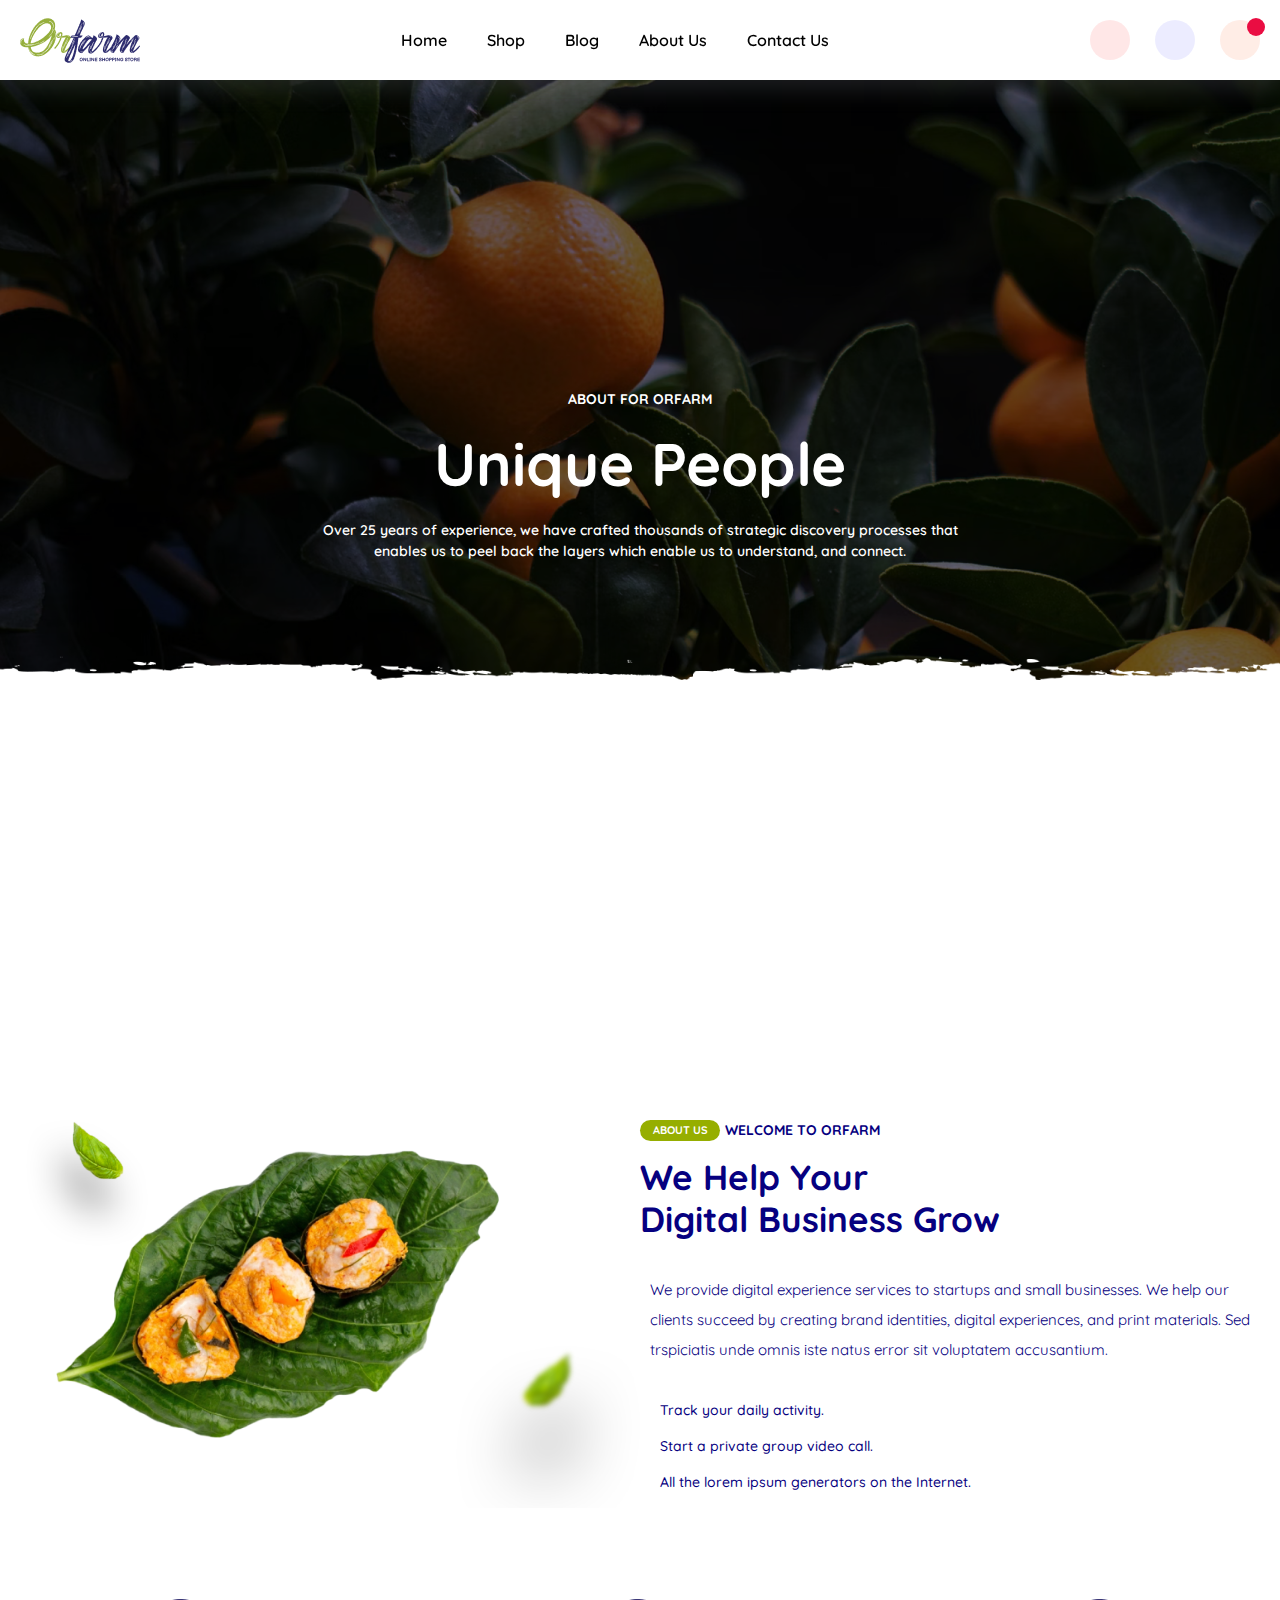
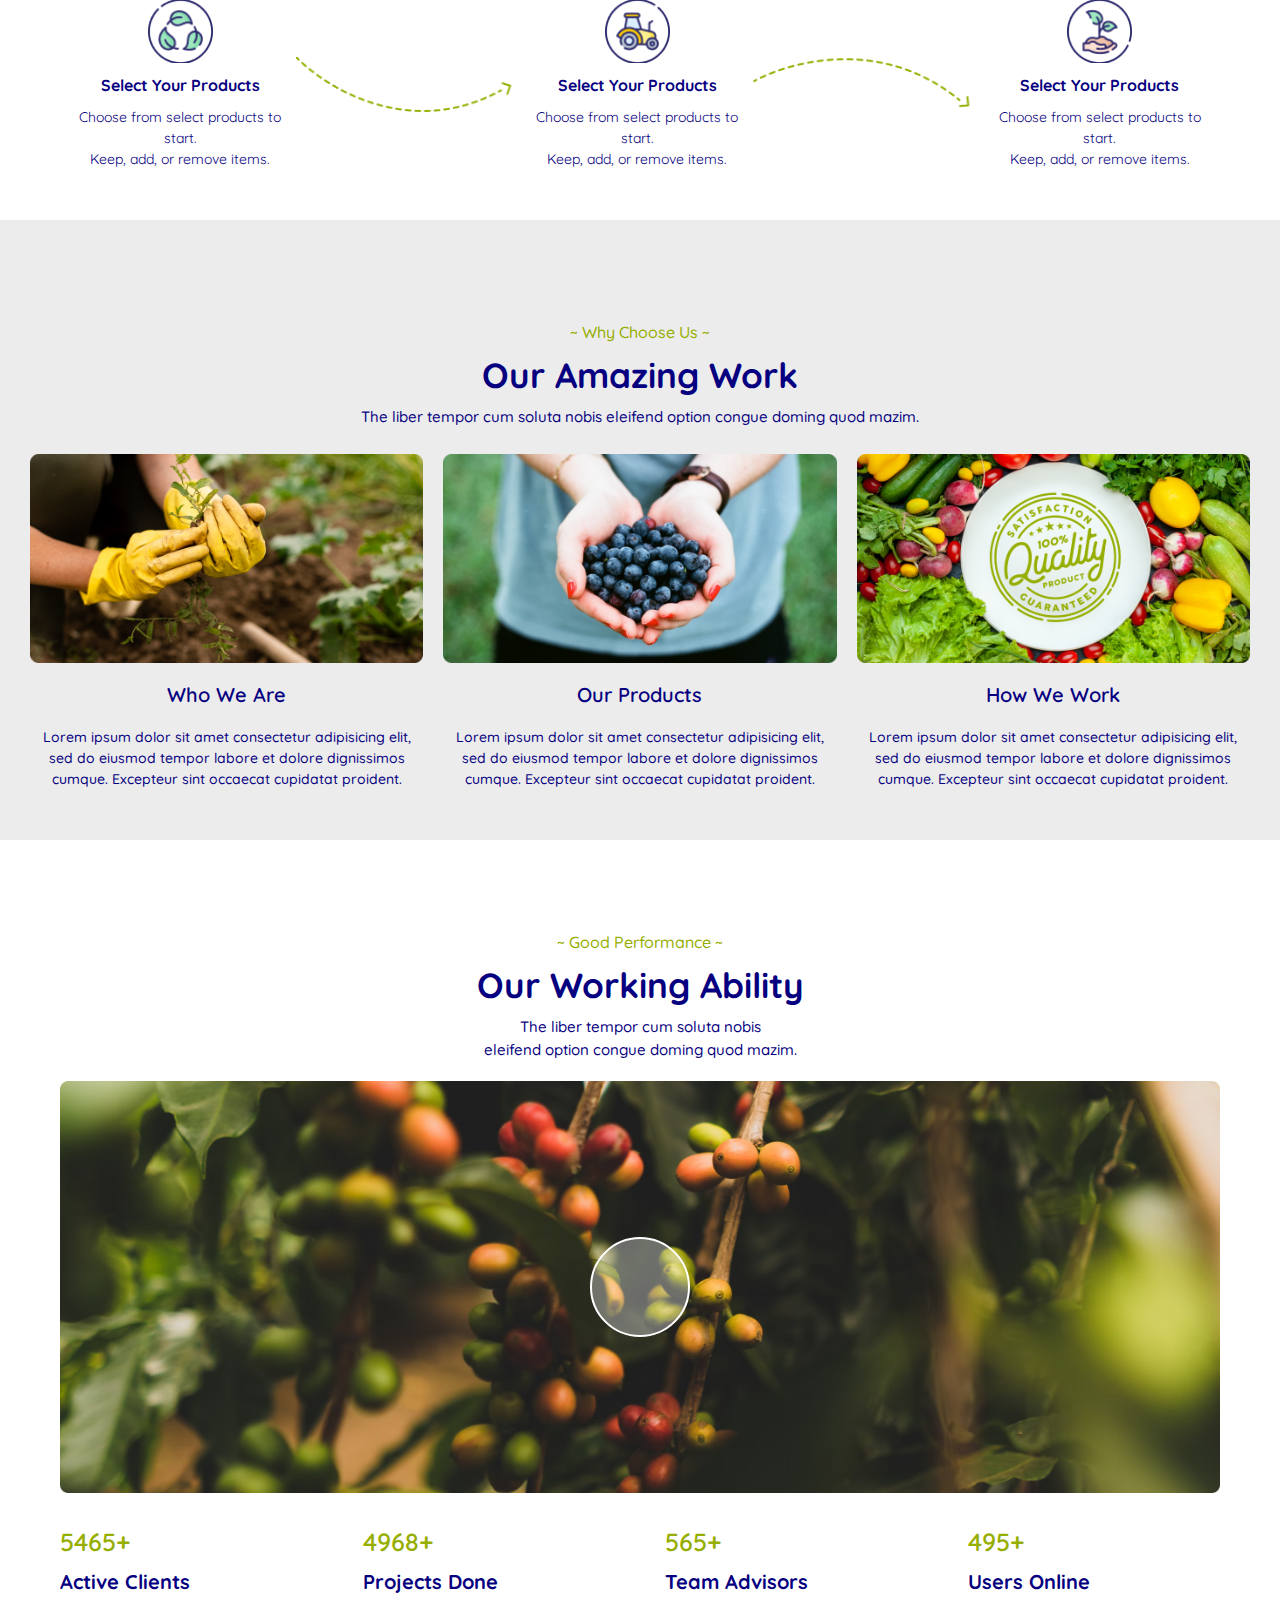
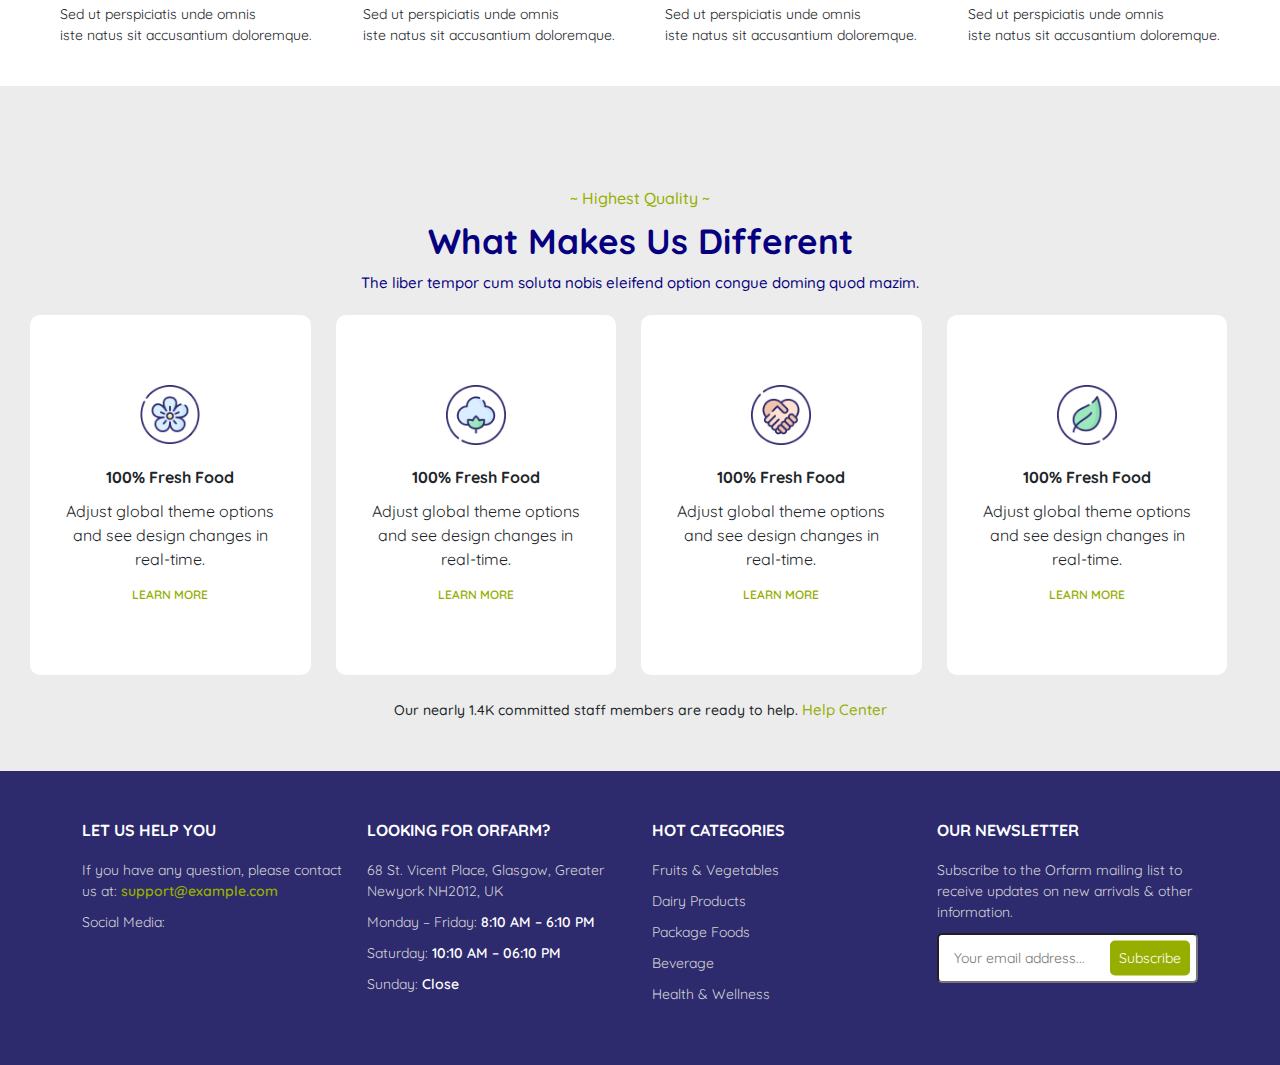
==== about.html @ e12b1a00 "push code" ====
<!DOCTYPE html>
<html lang="en">
    <head>
        <meta charset="UTF-8" />
        <meta name="viewport" content="width=device-width, initial-scale=1.0" />
        <title>ORFARM</title>
        <link rel="icon" href="./img/icon/favico.png" type="image/png">
        <link
            rel="stylesheet"
            href="https://cdnjs.cloudflare.com/ajax/libs/font-awesome/6.4.2/css/all.min.css"
            integrity="sha512-z3gLpd7yknf1YoNbCzqRKc4qyor8gaKU1qmn+CShxbuBusANI9QpRohGBreCFkKxLhei6S9CQXFEbbKuqLg0DA=="
            crossorigin="anonymous"
            referrerpolicy="no-referrer"
        />
        <link href="https://cdn.jsdelivr.net/npm/bootstrap@5.3.1/dist/css/bootstrap.min.css" rel="stylesheet" />
        <link rel="stylesheet" href="./css/main.css" />
        <link rel="stylesheet" href="./css/about.css" />
    </head>
    <body>
        <header>
            <div class="tab-menu position-fixed">
                <ul class="d-flex">
                    <li><i class="fa-solid fa-house"></i></li>
                    <li class="bars"><i class="fa-solid fa-bars"></i></li>
                    <li class="shopping-icon"><i class="fa-solid fa-basket-shopping"></i> <span>0</span></li>
                    <li><i class="fa-solid fa-user"></i></li>
                </ul>
            </div>
            <div class="menu-res position-fixed">
                <div class="close">Close</div>
                <ul>
                    <li><a href="index.html">Home</a></li>
                    <li class="shop">
                        <p class="d-flex align-items-center justify-content-between"><span>Shop</span> <i class="fa-solid fa-caret-down"></i></p>
                    </li>
                    <ul class="menu-tab">
                        <li><a href="shop.html"> Fresh Meat </a></li>
                        <li><a href="shop.html">Fresh Fish</a></li>
                        <li><a href="shop.html">Fresh Vegetables</a></li>
                        <li><a href="shop.html">Fruit</a></li>
                        <li><a href="shop.html">Beverage</a></li>
                    </ul>
                    <li><a href="blog.html">Blog</a></li>
                    <li><a href="about.html">About Us</a></li>
                    <li><a href="contact.html">Contact Us</a></li>
                </ul>
            </div>
            <div class="bg"></div>
            <div class="log-in">
                <p class="close"><i class="fa-solid fa-xmark"></i></p>
                <div class="login">
                    <h4>SIGN IN</h4>
                    <form>
                        <div class="email">
                            <i class="fa-regular fa-envelope"></i>
                            <input type="text" placeholder="Email" />
                            <span></span>
                        </div>
                        <div class="pass">
                            <i class="fa-solid fa-lock"></i>
                            <input type="password" placeholder="Password" />
                            <span></span>
                        </div>
                        <p>Forgot Your Password?</p>
                        <div class="sign" onclick="sign()">SIGN IN</div>
                        <a class="checkout" href="register.html">CREATE AN ACCOUNT</a>
                    </form>
                </div>
            </div>
            <div class="nabar">
                <div class="nabar-items">
                    <h4>YOUR CART</h4>
                    <i class="fa-solid fa-xmark"></i>
                </div>
                <div class="nabar-list"></div>
                <div class="pay-price">
                    <div class="price-content d-flex justify-content-between">
                        <h5>SUBTOTAL:</h5>
                        <h5><span>$</span><span class="price-product">1,100.00</span></h5>
                    </div>
                    <div class="btn-button">
                        <button onclick="checkout()">CHECK OUT</button>
                    </div>
                </div>
            </div>
            <div class="header">
                <div class="head">
                    <div class="bars">
                        <i class="fa-solid fa-bars"></i>
                    </div>
                    <div class="logo">
                        <img src="./img/logo/Logo.png" alt="" />
                    </div>
                    <ul class="menu">
                        <li><a href="index.html">Home</a></li>
                        <li class="shop">
                            <a href="shop.html">Shop</a>
                            <ul class="menu-tab">
                                <li><a href="shop.html"> Fresh Meat </a></li>
                                <li><a href="shop.html">Fresh Fish</a></li>
                                <li><a href="shop.html">Fresh Vegetables</a></li>
                                <li><a href="shop.html">Fruit</a></li>
                                <li><a href="shop.html">Beverage</a></li>
                            </ul>
                        </li>
                        <li><a href="blog.html">Blog</a></li>
                        <li><a href="about.html">About Us</a></li>
                        <li><a href="contact.html">Contact Us</a></li>
                    </ul>

                    <ul class="icon">
                        <li><i class="fa-solid fa-magnifying-glass"></i></li>
                        <li onclick="user()" class="user">
                            <p class="avatar"><i class="fa-regular fa-user"></i></p>

                            <div class="log-out">
                                <p>MY ACCOUNT</p>
                                <p>ORDER INFORMATION</p>
                                <p onclick="out()">LOG OUT</p>
                            </div>
                        </li>
                        <li class="shopping-icon"><i class="fa-solid fa-basket-shopping"></i> <span>0</span></li>
                    </ul>
                </div>
            </div>
        </header>
        <main>
            <div class="main-about">
                <div class="header-about">
                    <div class="about-banner">
                        <h6>ABOUT FOR ORFARM</h6>
                        <h2>Unique People</h2>
                        <p>
                            Over 25 years of experience, we have crafted thousands of strategic discovery processes that <br />
                            enables us to peel back the layers which enable us to understand, and connect.
                        </p>
                    </div>
                </div>
                <div class="content-left-right d-flex justify-content-center">
                    <div class="image">
                        <img src="/img/banner/img_7.png" alt="" />
                        <img src="/img/icon/leaf-2.png" alt="" />
                        <img src="/img/icon/media-effect-right.png" alt="" />
                    </div>
                    <div class="right-content">
                        <div class="title">
                            <h5><span>ABOUT US</span> WELCOME TO ORFARM</h5>
                            <h3>
                                We Help Your <br />
                                Digital Business Grow
                            </h3>
                            <p>
                                We provide digital experience services to startups and small businesses. We help our clients succeed by creating brand
                                identities, digital experiences, and print materials. Sed trspiciatis unde omnis iste natus error sit voluptatem
                                accusantium.
                            </p>
                        </div>
                        <ul>
                            <li><i class="fa-solid fa-circle-check"></i><span>Track your daily activity.</span></li>
                            <li><i class="fa-solid fa-circle-check"></i><span>Start a private group video call.</span></li>
                            <li><i class="fa-solid fa-circle-check"></i><span>All the lorem ipsum generators on the Internet.</span></li>
                        </ul>
                    </div>
                </div>
                <div class="box-content">
                    <div class="content">
                        <div class="item">
                            <div class="item-center">
                                <div class="icon">
                                    <img src="./img/icon/icon_1_.png" alt="" />
                                </div>
                            </div>
                            <strong>Select Your Products</strong>
                            <p>
                                Choose from select products to start. <br />
                                Keep, add, or remove items.
                            </p>
                        </div>
                        <div class="item-arrow">
                            <img src="./img/icon/dotted-arrow.png" alt="" />
                        </div>
                        <div class="item">
                            <div class="item-center">
                                <div class="icon">
                                    <img src="./img/icon/icon_2_.png" alt="" />
                                </div>
                            </div>
                            <strong>Select Your Products</strong>
                            <p>
                                Choose from select products to start. <br />
                                Keep, add, or remove items.
                            </p>
                        </div>
                        <div class="item-arrow">
                            <img src="./img/icon/dotted-arrow-2.png" alt="" />
                        </div>
                        <div class="item">
                            <div class="item-center">
                                <div class="icon">
                                    <img src="./img/icon/icon.png" alt="" />
                                </div>
                            </div>
                            <strong>Select Your Products</strong>
                            <p>
                                Choose from select products to start. <br />
                                Keep, add, or remove items.
                            </p>
                        </div>
                    </div>
                </div>
                <div class="group-our">
                    <div class="title-head">
                        <p>~ Why Choose Us ~</p>
                        <h5>Our Amazing Work</h5>
                        <p class="text-content">The liber tempor cum soluta nobis eleifend option congue doming quod mazim.</p>
                    </div>
                    <div class="list-box">
                        <div class="item">
                            <div class="image">
                                <img src="/img/cate/our-work_1_.png" alt="" />
                            </div>
                            <div class="text">
                                <h6>Who We Are</h6>
                                <p>
                                    Lorem ipsum dolor sit amet consectetur adipisicing elit, sed do eiusmod tempor labore et dolore dignissimos
                                    cumque. Excepteur sint occaecat cupidatat proident.
                                </p>
                            </div>
                        </div>
                        <div class="item">
                            <div class="image">
                                <img src="/img/cate/our-work_2_.png" alt="" />
                            </div>
                            <div class="text">
                                <h6>Our Products</h6>
                                <p>
                                    Lorem ipsum dolor sit amet consectetur adipisicing elit, sed do eiusmod tempor labore et dolore dignissimos
                                    cumque. Excepteur sint occaecat cupidatat proident.
                                </p>
                            </div>
                        </div>
                        <div class="item">
                            <div class="image">
                                <img src="/img/cate/our-work_3_.png" alt="" />
                            </div>
                            <div class="text">
                                <h6>How We Work</h6>
                                <p>
                                    Lorem ipsum dolor sit amet consectetur adipisicing elit, sed do eiusmod tempor labore et dolore dignissimos
                                    cumque. Excepteur sint occaecat cupidatat proident.
                                </p>
                            </div>
                        </div>
                    </div>
                </div>
                <div class="video">
                    <div class="title-head">
                        <p>~ Good Performance ~</p>
                        <h5>Our Working Ability</h5>
                        <p class="text-content">
                            The liber tempor cum soluta nobis <br />
                            eleifend option congue doming quod mazim.
                        </p>
                    </div>
                    <div class="video-content">
                        <div class="image">
                            <img src="img/banner/video-ability.png" alt="" />
                            <div class="icon-play">
                                <i class="fa-solid fa-play"></i>
                            </div>
                        </div>
                    </div>
                    <ul class="icon-num">
                        <li>
                            <i class="fa-solid fa-chart-column"></i>
                            <span>5465+</span>
                            <h6>Active Clients</h6>
                            <p>
                                Sed ut perspiciatis unde omnis <br />
                                iste natus sit accusantium doloremque.
                            </p>
                        </li>
                        <li>
                            <i class="fa-solid fa-chart-column"></i>
                            <span>4968+</span>
                            <h6>Projects Done</h6>
                            <p>
                                Sed ut perspiciatis unde omnis <br />
                                iste natus sit accusantium doloremque.
                            </p>
                        </li>
                        <li>
                            <i class="fa-solid fa-chart-column"></i>
                            <span>565+</span>
                            <h6>Team Advisors</h6>
                            <p>
                                Sed ut perspiciatis unde omnis <br />
                                iste natus sit accusantium doloremque.
                            </p>
                        </li>
                        <li>
                            <i class="fa-solid fa-chart-column"></i>
                            <span>495+</span>
                            <h6>Users Online</h6>
                            <p>
                                Sed ut perspiciatis unde omnis <br />
                                iste natus sit accusantium doloremque.
                            </p>
                        </li>
                    </ul>
                </div>
                <div class="group-quality">
                    <div class="title-head">
                        <p>~ Highest Quality ~</p>
                        <h5>What Makes Us Different</h5>
                        <p class="text-content">The liber tempor cum soluta nobis eleifend option congue doming quod mazim.</p>
                    </div>
                    <div class="list-food">
                        <div class="item">
                            <div class="item-content">
                                <div class="icon">
                                    <img src="./img/icon/icon2_2_.png" alt="" />
                                </div>
                                <strong>100% Fresh Food</strong>
                                <p>Adjust global theme options and see design changes in real-time.</p>
                                <a href="#">LEARN MORE</a>
                            </div>
                        </div>
                        <div class="item">
                            <div class="item-content">
                                <div class="icon">
                                    <img src="./img/icon/icon2_3_.png" alt="" />
                                </div>
                                <strong>100% Fresh Food</strong>
                                <p>Adjust global theme options and see design changes in real-time.</p>
                                <a href="#">LEARN MORE</a>
                            </div>
                        </div>
                        <div class="item">
                            <div class="item-content">
                                <div class="icon">
                                    <img src="./img/icon/icon2_4_.png" alt="" />
                                </div>
                                <strong>100% Fresh Food</strong>
                                <p>Adjust global theme options and see design changes in real-time.</p>
                                <a href="#">LEARN MORE</a>
                            </div>
                        </div>
                        <div class="item">
                            <div class="item-content">
                                <div class="icon">
                                    <img src="./img/icon/icon2_1_.png" alt="" />
                                </div>
                                <strong>100% Fresh Food</strong>
                                <p>Adjust global theme options and see design changes in real-time.</p>
                                <a href="#">LEARN MORE</a>
                            </div>
                        </div>
                    </div>
                    <p class="text-help text-center mt-4">Our nearly 1.4K committed staff members are ready to help. <a href=""> Help Center</a></p>
                </div>
            </div>
        </main>
        <footer>
            <div class="footer">
                <div class="container">
                    <div class="row justify-content-between">
                        <div class="col-md-6 col-lg-3">
                            <div class="box box-media">
                                <h4>LET US HELP YOU</h4>
                                <p>If you have any question, please contact us at: <span class="email">support@example.com</span></p>
                                <p>Social Media:</p>
                                <ul class="icon d-flex">
                                    <li><i class="fa-brands fa-facebook-f"></i></li>
                                    <li><i class="fa-brands fa-twitter"></i></li>
                                    <li><i class="fa-brands fa-instagram"></i></li>
                                    <li><i class="fa-brands fa-youtube"></i></li>
                                </ul>
                            </div>
                        </div>

                        <div class="col-md-6 col-lg-3">
                            <div class="box box-time">
                                <h4>LOOKING FOR ORFARM?</h4>
                                <p>68 St. Vicent Place, Glasgow, Greater Newyork NH2012, UK</p>
                                <p>Monday – Friday: <span class="time">8:10 AM – 6:10 PM</span></p>
                                <p>Saturday: <span class="time">10:10 AM – 06:10 PM</span></p>
                                <p>Sunday: <span class="time">Close</span></p>
                            </div>
                        </div>
                        <div class="col-md-6 col-lg-3">
                            <div class="box">
                                <h4>HOT CATEGORIES</h4>
                                <ul class="list">
                                    <li>Fruits & Vegetables</li>
                                    <li>Dairy Products</li>
                                    <li>Package Foods</li>
                                    <li>Beverage</li>
                                    <li>Health & Wellness</li>
                                </ul>
                            </div>
                        </div>
                        <div class="col-md-6 col-lg-3">
                            <div class="box">
                                <h4>OUR NEWSLETTER</h4>
                                <p class="content">Subscribe to the Orfarm mailing list to receive updates on new arrivals & other information.</p>
                                <div class="search">
                                    <input type="email" placeholder="Your email address..." />
                                    <button>Subscribe</button>
                                </div>
                            </div>
                        </div>
                    </div>
                </div>
            </div>
        </footer>
        <script src="https://cdn.jsdelivr.net/npm/bootstrap@5.3.1/dist/js/bootstrap.bundle.min.js"></script>
        <script src="https://ajax.googleapis.com/ajax/libs/jquery/3.6.4/jquery.min.js"></script>
        <script src="./js/main.js"></script>
        <script src="./js/about.js"></script>
    </body>
</html>
---- css/main.css ----
@import url("https://fonts.googleapis.com/css2?family=Quicksand:wght@300;400;500;600;700&display=swap");
* {
    margin: 0;
    padding: 0;
    box-sizing: border-box;
}
body {
    font-family: "Quicksand", sans-serif;
    --primary-color: #2d2a6e;
    --secondary-color: #96ae00;
    --main-color-text: rgb(6, 0, 128);
    --color-link: rgba(7, 0, 138, 0.47);
    --white: white;
    --red: rgb(255, 0, 0);
    --gray: #f3f3f3;
    --bg: #ececec;
}
img {
    width: 100%;
    display: block;
}
a {
    text-decoration: none;
    color: #000;
    display: inline-block;
}
ol,
ul,
p,
h1,
h2,
h3,
h4,
h5,
h6,
p {
    padding: 0;
    margin: 0;
}
ul li {
    list-style: none;
}

::-webkit-scrollbar {
    width: 5px; 
}

::-webkit-scrollbar-thumb {
    background-color: #009b05; 
}

::-webkit-scrollbar-track {
    background-color: #f1f1f1; 
}

.attention {
    position: fixed;
    z-index: 222222;
    background-color: rgba(0, 128, 0, 0.681);
    color: white;
    width: 300px;
    padding: 15px;
    font-size: 13px;
    height: 50px;
    border-radius: 10px;
    right: -200px;
    opacity: 0;
    transition: 0.5s;
    visibility: hidden;
}
.attention p i {
    margin-right: 10px;
}
.attention.active {
    opacity: 1;
    right: 0;
    visibility: visible;
}
.head .bars {
    display: none;
}
.tab-menu {
    top: 85%;
    left: 50%;
    transform: translateX(-50%);
    background-color: white;
    width: 90%;
    height: 55px;
    line-height: 55px;
    z-index: 222222;
    box-shadow: rgba(0, 0, 0, 0.35) 0px 5px 15px;
    border-radius: 40px;

    display: none;
}
.tab-menu ul {
    justify-content: space-around;
}
.tab-menu ul li i {
    font-size: 20px;
    color: var(--primary-color);
}
.tab-menu ul li {
    position: relative;
    cursor: pointer;
}
.tab-menu ul .shopping-icon span {
    position: absolute;
    top: 5px;
    line-height: 20px;
    background-color: #ea0d42;
    width: 20px;
    height: 20px;
    font-size: 13px;
    line-height: 20px;
    text-align: center;
    color: white;
    border-radius: 50%;
}
.menu-res {
    background-color: white;
    z-index: 33333333;
    width: 300px;
    top: 0;
    left: -200px;
    height: 100vh;
    opacity: 0;
    visibility: hidden;
    transition: 0.5s;
    background-color: #2d2a6e;
}
.menu-res.active {
    opacity: 1;
    left: 0;
    visibility: visible;
}
.menu-res ul li {
    border-bottom: 1px solid white;
    height: 50px;
    line-height: 50px;
    cursor: pointer;
}
.menu-res ul .menu-tab {
    display: none;
}
.menu-res ul .menu-tab li {
    padding-left: 20px;
}
.menu-res ul .shop p {
    padding: 0 20px;
    color: white;
}
.menu-res ul .shop p i {
    transition: 0.5s;
}
.menu-res ul .shop p i.active {
    transform: rotate(180deg);
}
.menu-res ul li a {
    color: white;
    padding-left: 20px;
}
.menu-res .close {
    background-color: #96ae00;
    color: white;
    font-weight: 600;
    text-align: center;
    height: 40px;
    width: 100%;
    line-height: 40px;
    cursor: pointer;
}
.nabar {
    height: 100vh;
    width: 350px;
    position: fixed;
    top: 0;
    background-color: white;
    z-index: 33333333;
    right: -40%;
    opacity: 0;
    visibility: hidden;
    transition: 0.5s;
    overflow: auto;
    
}
.nabar::-webkit-scrollbar{
    width: 0;
}
.nabar.active {
    right: 0;
    opacity: 1;
    visibility: visible;
}
.nabar .nabar-list {
    padding: 0 20px;
}
.nabar .nabar-item {
    border-bottom: 1px solid rgb(191, 191, 191);
}
.nabar .nabar-list i {
    cursor: pointer;
    color: rgb(160, 160, 160);
}
.nabar .img {
    width: 49%;
}
.nabar .nabar-content {
    width: 49%;
}
.nabar .nabar-content .input input {
    width: 50px;
    text-align: center;
    height: 30px;
    background-color: rgb(204, 204, 204);
    border: none;
    color: var(--main-color-text);
    font-weight: 600;
    border-radius: 5px;
}
.nabar .nabar-items {
    display: flex;
    justify-content: space-between;
    background-color: rgb(235, 235, 235);
    padding: 20px;
}
.nabar .nabar-items h4 {
    font-size: 15px;
    font-weight: 700;
    color: var(--main-color-text);
}
.nabar .nabar-items i {
    cursor: pointer;
    font-size: 18px;
}
.nabar .nabar-content h5 {
    font-size: 13px;
    font-weight: 600;
    margin-bottom: 15px;
    color: var(--main-color-text);
}
.nabar .nabar-content h6 {
    color: var(--secondary-color);
}
.nabar .nabar-content h6 span {
    font-weight: 600;
}
.log-out {
    font-size: 13px;
    width: 200px;
    position: absolute;
    left: -80px;
    bottom: -145px;
    background-color: white;
    box-shadow: rgba(0, 0, 0, 0.35) 0px 5px 15px;
    transition: 0.5s;
    opacity: 0;
    visibility: hidden;
}
.log-out.active {
    opacity: 1;
    visibility: visible;
}
.log-out p {
    border: 1px solid rgb(188, 188, 188);
    font-weight: 600;
    margin: unset;
}
.log-out p:hover {
    background-color: #96ae00;
    color: white;
    border: 1px solid #96ae00;
}
.header .head .icon .user {
    position: relative;
}
.pay-price {
    padding: 0 10px;
    position: sticky;
    bottom: 0;
    background-color: var(--white);
    padding: 10px;
    /* border: 1px solid red; */
    width: 100%;
    height: 100px;
}
.pay-price .price-content h5 {
    font-size: 16px;
    color: var(--main-color-text);
    font-weight: 700;
}
.pay-price .btn-button {
    width: 100%;
    margin-top: 20px;
    font-size: 15px;
    font-weight: 700;
}
.pay-price .btn-button button {
    width: 100%;
    border: none;
    height: 40px;
    border-radius: 20px;
    background-color: var(--secondary-color);
    color: var(--white);
    font-weight: 600;
}
.header .head {
    width: 100%;
    padding: 0 20px;
    display: flex;
    justify-content: space-between;
    align-items: center;
    height: 80px;
    top: 0;
    position: fixed;
    box-shadow: rgba(149, 157, 165, 0.2) 0px 8px 24px;
    background-color: white;
    z-index: 11111;
}
.header .head ul li {
    list-style: none;
}
.header .head .menu {
    display: flex;
    gap: 40px;
    /* border: 1px solid red; */
    height: 100%;
    align-items: center;
}
.header .head .menu li a {
    text-decoration: none;
    color: black;
    font-weight: 600;
    transition: 0.5s;
}
.header .head .icon {
    display: flex;
    gap: 25px;
}
.header .head .icon i {
    font-size: 17px;
}
.header .head .icon li {
    width: 40px;
    height: 40px;
    text-align: center;
    line-height: 40px;
    border-radius: 50%;
    cursor: pointer;
    position: relative;
}
.header .head .icon li:last-child span {
    position: absolute;
    width: 18px;
    height: 18px;
    top: -2px;
    right: -5px;
    border-radius: 50%;
    display: flex;
    font-size: 13px;
    align-items: center;
    justify-content: center;
    color: white;
    font-weight: 600;
    background-color: #ea0d42;
}
.header .head .menu li a:hover {
    color: rgb(32, 138, 0);
}
.header .head .icon li:first-child {
    background-color: rgba(255, 0, 0, 0.095);
}
.header .head .icon li:nth-child(2) {
    background-color: rgba(0, 0, 255, 0.073);
    position: relative;
}
.header .head .menu li:nth-child(2):hover .menu-tab {
    opacity: 1;
    visibility: visible;
}
.header .head .icon li:last-child {
    background-color: rgba(255, 68, 0, 0.097);
}
.header .head .menu-tab {
    position: absolute;
    top: 80px;
    left: 35%;
    background-color: rgb(255, 255, 255);
    width: 300px;
    opacity: 0;
    visibility: hidden;
    transition: 0.1s;
}
.header .head .menu-tab li {
    padding: 10px;
    height: 45px;
    border: 1px solid rgb(203, 203, 203);
    border-bottom: none;
    cursor: pointer;
    transition: 0.3s;
}
.header .head .menu-tab li a {
    font-weight: 500;
}
.header .head .menu-tab li:hover a {
    color: var(--white);
}
.header .head .menu-tab li:hover {
    background-color: rgb(0, 209, 0);
    border: none;
    padding-left: 30px;
    font-weight: 700;
}
.header .head .menu-tab li:last-child {
    border: 1px solid rgb(203, 203, 203);
}
.header .banner {
    height: 110vh;
    position: relative;
    color: white;
}
.header .banner .img-banner {
    overflow: hidden;
    width: 100%;
    height: 100%;
}
.header .banner .img-banner img {
    object-fit: cover;
    width: 100%;
    height: 100%;
}
.header .banner .content {
    position: absolute;
    top: 50%;
    left: 3%;
    transform: translateY(-50%);
}
.header .banner .content h4 {
    font-size: 18px;
    font-weight: 600;
}
.header .banner .content h1 {
    font-size: 60px;
    margin: 30px 0;
}
.header .banner .content p {
    font-weight: 600;
    margin-bottom: 45px;
}
.header .banner .content button {
    width: 180px;
    height: 50px;
    border-radius: 30px;
    border: none;
    font-weight: 600;
    color: rgb(6, 0, 128);
    transition: 0.5s;
    cursor: pointer;
}
.header .banner .content button:hover {
    background-color: rgb(0, 0, 96);
    color: white;
}
.footer {
    background-color: var(--primary-color);
}
.footer {
    padding: 50px;
    margin-top: 70px;
}
.footer .box .email {
    color: var(--secondary-color);
    font-weight: 800;
}
.footer .box .icon {
    gap: 20px;
}
.footer .box .icon li {
    color: white;
    cursor: pointer;
}
.footer .box {
    font-size: 14px;
    font-weight: 400;
}
.footer .box h4 {
    color: white;
    font-size: 16px;
    font-weight: 800;
    margin-bottom: 20px;
}
.footer .box p {
    color: rgb(212, 212, 212);
    margin-bottom: 10px;
}
.footer .box p .time {
    color: white;
    font-weight: 800;
}
.footer .box li {
    color: rgb(212, 212, 212);
    margin-bottom: 10px;
}
.footer .box p span {
    font-weight: 600 !important;
}
.footer .box .list li {
    transition: 0.5s;
}
.footer .box .list li:hover {
    padding-left: 20px;
    color: white;
    font-weight: 700;
    cursor: pointer;
}
.footer .box input {
    width: 100%;
    height: 50px;
    padding-left: 15px;
    border-radius: 5px;
    outline: none;
}
.footer .box .search {
    position: relative;
}
.footer .box button {
    position: absolute;
    top: 50%;
    right: 3%;
    width: 80px;
    height: 35px;
    background-color: var(--secondary-color);
    color: white;
    border: none;
    border-radius: 5px;
    transform: translateY(-50%);
    transition: 0.5s;
}
.footer .box button:hover {
    background-color: var(--primary-color);
}
.bg {
    position: fixed;
    background-color: rgba(0, 0, 0, 0.307);
    width: 100%;
    height: 100vh;
    top: 0;
    display: none;
    z-index: 9999999;
}
.bg.active {
    display: block;
}
.bg.index {
    z-index: 99999991;
}
.log-in {
    position: fixed;
    width: 500px;
    background-color: rgb(255, 255, 255);
    top: 40%;
    left: 50%;
    transform: translate(-50%, -50%);
    padding: 20px;
    z-index: 99999999;
    border-radius: 10px;
    opacity: 0;
    transition: 0.5s;
    visibility: hidden;
}
.log-in.active {
    top: 50%;
    opacity: 1;
    visibility: visible;
}
.log-in .close {
    text-align: end;
    font-size: 20px;
}
.log-in .close i {
    cursor: pointer;
}
.log-in h4 {
    text-align: center;
    font-size: 16px;
    padding: 15px 0;
    font-weight: 600;
    position: relative;
    border-bottom: 1.5px solid rgb(168, 168, 168);
}
.log-in h4::after {
    content: "";
    background-color: #96ae00;
    position: absolute;
    width: 70%;
    height: 1.5px;
    bottom: -1.5px;
    left: 50%;
    transform: translateX(-50%);
}
.log-in form {
    margin-top: 20px;
}
.log-in form .email,
.log-in form .pass {
    position: relative;
}
.log-in form .email i,
.log-in form .pass i {
    position: absolute;
    left: 60px;
    top: 18px;
}
.log-in form input {
    display: block;
    margin: auto;
    width: 80%;
    height: 50px;
    padding-left: 50px;
    border-radius: 25px;
    background-color: rgb(233, 233, 233);
    border: none;
    outline: none;
}
.log-in form input.active {
    border: 1px solid red;
}
.log-in form input:focus {
    border: 1px solid #96ae00;
}
.log-in form p {
    font-size: 14px;
    text-align: center;
    cursor: pointer;
    font-weight: 600;
    transition: 0.6s;
    margin-top: 20px;
}
.log-in form span {
    height: 30px;
    /* border: 1px solid red; */
    width: 75%;
    margin: auto;
    display: block;
    color: red;
    font-size: 14px;
    text-align: center;
    font-weight: 600;
}
.log-in form .pass span {
    margin-top: 10px;
}
.log-in form .pass span.active {
    color: #96ae00;
}
.log-in form p:hover {
    color: #96ae00;
}
.log-in form .sign,
.log-in form .checkout {
    display: block;
    margin: 15px auto;
    width: 220px;
    height: 45px;
    line-height: 45px;
    text-align: center;
    cursor: pointer;
    border: none;
    border-radius: 30px;
    background-color: #96ae00;
    color: white;
    font-weight: 600;
    font-size: 13px;
    transition: 0.5s;
}
.log-in form button:hover {
    background-color: #adc800;
}
@media (max-width: 895px) {
    .head .bars {
        display: block;
        font-size: 20px;
    }
    .header .head .menu,
    .header .head .icon li:last-child,
    .header .head .icon li:last-child span {
        display: none;
    }
    .tab-menu {
        display: block;
    }
    .log-out {
        left: -143px;
    }
}
@media (max-width: 361px) {
    .nabar {
        width: 100%;
    }
}
@media (max-width: 540px) {
    .log-in {
        width: 400px;
    }
    .log-in form .pass span {
        display: none;
    }
}
@media (max-width: 443px) {
    .log-in {
        width: 300px;
    }
    .log-in form input {
        width: 90%;
    }
    .log-in form .email i,
    .log-in form .pass i {
        left: 40px;
    }
}
---- css/about.css ----
.main-about {
    padding-top: 30px;
    margin-top: 50px;
}
.main-about .header-about {
    background-image: url(/img/banner/bg-about_1.png);
    color: white;
    position: relative;
    height: 100vh;
    background-repeat: no-repeat;
}
.main-about .header-about .about-banner {
    text-align: center;
    position: absolute;
    top: 40%;
    left: 50%;
    transform: translate(-50%, -50%);
}
.main-about .header-about .about-banner h6 {
    font-size: 14px;
    font-weight: 700;
}
.main-about .header-about .about-banner h2 {
    font-size: 60px;
    font-weight: 700;
    margin: 20px 0;
}
.main-about .header-about .about-banner p {
    font-size: 14px;
    font-weight: 600;
}

.main-about .content-left-right .image {
    width: 48%;
    overflow: hidden;
    position: relative;
    padding: 30px;
}
.main-about .content-left-right .image img:first-child {
    object-fit: fill;
    width: 80%;
}
.main-about .content-left-right .image img:nth-child(2) {
    position: absolute;
    width: 20%;
    top: 0%;
    left: 0%;
}
.main-about .content-left-right .image img:nth-child(3) {
    position: absolute;
    width: 30%;
    bottom: -5%;
    right: 0;
}
.main-about .content-left-right .right-content {
    width: 48%;
}
.main-about .content-left-right .right-content .title h5 {
    font-size: 14px;
    display: flex;
    align-items: center;
    gap: 5px;
    font-weight: 700;
    color: var(--main-color-text);
}
.main-about .content-left-right .right-content .title h5 span {
    background-color: var(--secondary-color);
    padding: 4px 0;
    width: 80px;
    text-align: center;
    color: white;
    display: block;
    font-size: 11px;
    border-radius: 20px;
}
.main-about .content-left-right .right-content .title h3 {
    color: var(--main-color-text);
    font-weight: 700;
    font-size: 35px;
    margin: 15px 0;
}
.main-about .content-left-right .right-content .title p {
    font-size: 15px;
    padding-left: 10px;
    color: var(--main-color-text);
    font-weight: 400;
    line-height: 30px;
    margin: 35px 0;
}
.main-about .content-left-right .right-content ul {
    padding-left: 10px;
}
.main-about .content-left-right .right-content ul li span {
    color: var(--main-color-text);
    font-size: 14px;
    font-weight: 500;
}
.main-about .content-left-right .right-content ul li {
    display: flex;
    align-items: center;
    margin-bottom: 15px;
    gap: 10px;
}
.main-about .content-left-right .right-content ul li i {
    font-size: 25px;
    color: var(--secondary-color);
}
.main-about .box-content {
    display: flex;
    justify-content: center;
    margin-top: 90px;
    text-align: center;
}
.main-about .box-content .content {
    display: flex;
    align-items: center;
    justify-content: center;
    width: 90%;
    padding-bottom: 50px;
}
.main-about .box-content .content .item-center {
    display: flex;
    justify-content: center;
}
.main-about .box-content .content .icon {
    overflow: hidden;
    width: 65px;
    height: 65px;
    object-fit: cover;
    margin-bottom: 10px;
}
.main-about .box-content .content .icon:hover {
    animation: scale 1s infinite linear forwards;
}
@keyframes scale {
    0% {
        /* width: 60px;
        height: 60px; */
        transform: scale(1);
    }
    50% {
        /* width: 70px;
        height: 70px; */
        transform: scale(1.2);
    }
    100% {
        /* width: 60px;
        height: 60px; */
        transform: scale(1);
    }
}
.main-about .box-content .content .item strong {
    color: rgb(6, 0, 128);
}
.main-about .box-content .content .item p {
    color: rgb(6, 0, 128);
    font-size: 14px;
    margin-top: 10px;
}
.group-our {
    background-color: var(--bg);
    padding: 50px 30px;
}
.title-head {
    text-align: center;
    margin-top: 50px;
}
.title-head p {
    color: var(--secondary-color);
    font-weight: 500;
}
.title-head h5 {
    font-size: 35px;
    color: var(--main-color-text);
    font-weight: 700;
    margin: 10px 0;
}

.title-head .text-content {
    color: var(--main-color-text);
    font-size: 15px;
    font-weight: 500;
}
.list-box {
    /* display: flex; */
    color: var(--main-color-text);
    display: flex;
    gap: 20px;
    margin-top: 25px;
}
.list-box .item {
    text-align: center;
    flex: 1;
    font-size: 14px;
}

.list-box .item h6 {
    font-size: 20px;
    margin: 20px 0;
    font-weight: 600;
}
.list-box .item p {
    font-weight: 500;
}
.video {
    padding: 40px 60px;
}
.video .video-content {
    margin-top: 20px;
    position: relative;
    z-index: 98;
}
.video .video-content .image {
    overflow: hidden;
}
.video .video-content .image img {
    object-fit: fill;
}
.video .video-content .iframe-video {
    display: flex;
    justify-content: center;
}
.video .video-content .image .icon-play {
    position: absolute;
    z-index: 111;
    width: 100px;
    height: 100px;
    top: 50%;
    left: 50%;
    transform: translate(-50%, -50%);
    background-color: rgba(255, 255, 255, 0.336);
    border-radius: 50%;
    display: flex;
    justify-content: center;
    align-items: center;
    border: 2px solid white;
    cursor: pointer;
}
.video .video-content:hover .image .icon-play {
    animation: roll 2s infinite linear forwards;
}
.video .video-content .image .icon-play i {
    font-size: 30px;
    color: rgba(255, 255, 255, 0.747);
}
@keyframes roll {
    0% {
        transform: translate(-50%, -50%) scale(1);
        border: 2px solid white;
    }
    50% {
        transform: translate(-50%, -50%) scale(1.1);
        border: 2px solid white;
    }
    100% {
        transform: translate(-50%, -50%) scale(1);
        border: 2px solid white;
    }
}
.video .icon-num {
    margin-top: 30px;
    display: flex;
    flex-wrap: wrap;
    gap: 30px;
    justify-content: space-between;
}

.video .icon-num li p {
    font-size: 14px;
}
.video .icon-num li i,
.video .icon-num li span {
    color: var(--secondary-color);
    font-size: 25px;
    font-weight: 600;
}

.video .icon-num li h6 {
    font-size: 20px;
    font-weight: 700;
    margin: 10px 0;
    color: var(--main-color-text);
}
.group-quality {
    background-color: var(--bg);
    padding: 50px 30px;
}
.group-quality .text-help a {
    color: var(--secondary-color);
    font-size: 15px;
}
.group-quality .text-help {
    font-size: 14px;
    font-weight: 500;
}
.list-food {
    display: flex;
    gap: 25px;
    flex-wrap: wrap;
    margin-top: 20px;
}
.list-food .item {
    background-color: white;
    border-radius: 10px;
    flex-basis: 23%;
    text-align: center;
    padding: 70px 30px;
}
.list-food .item:hover .icon {
    animation: scale 1s infinite linear forwards;
}
.list-food .item p {
    margin: 10px 0;
}
.list-food .item .icon {
    overflow: hidden;
    text-align: center;
    width: 60px;
    height: 60px;
    margin: auto;
    margin-bottom: 20px;
}
.list-food .item a {
    color: var(--secondary-color);
    font-size: 12px;
    font-weight: 600;
}
.footer {
    margin-top: unset;
}
@media (max-width: 1500px) {
    .main-about .header-about {
        margin-bottom: 50px;
        height: 110vh;
    }
}
@media (max-width: 1209px) {
    .main-about .content-left-right .image {
        padding: unset;
    }
    .main-about .content-left-right .image img:first-child {
        width: 100%;
    }
    .main-about .content-left-right .right-content {
        padding-left: 30px;
    }
    .main-about .content-left-right .image img:nth-child(3) {
        display: none;
    }
    .main-about .content-left-right .image img:nth-child(2) {
        display: none;
    }
    .content-left-right {
        align-items: center;
    }
}
@media (max-width: 995px) {
    .list-food .item {
        flex-basis: 31%;
    }
}
@media (max-width: 858px) {
    .main-about .content-left-right .right-content .title h3 {
        font-size: 30px;
    }
    .main-about .content-left-right .right-content .title h5,
    .main-about .content-left-right .right-content .title p,
    .main-about .content-left-right .right-content ul li span {
        font-size: 13px;
    }
    .main-about .header-about .about-banner h2 {
        font-size: 50px;
    }
    .main-about .header-about .about-banner p {
        font-size: 13px;
    }
    .list-box .item p {
        font-size: 12px;
    }
    .list-box {
        flex-wrap: wrap;
    }
    .list-box .item {
        width: 48%;
        flex: unset;
    }
}
@media (max-width: 775px) {
    .list-food .item {
        flex-basis: 48%;
    }
}

@media (max-width: 713px) {
    .main-about .content-left-right {
        flex-wrap: wrap;
    }

    .main-about .content-left-right .right-content {
        width: 100%;
    }
    .main-about .content-left-right .image {
        width: 60%;
        margin-bottom: 40px;
    }
    .main-about .header-about .about-banner h2 {
        font-size: 40px;
    }

    .main-about .header-about .about-banner h6 {
        font-size: 13px;
    }
    .list-food {
        justify-content: center;
    }
    .list-food .item {
        flex-basis: 46%;
    }
}
@media (max-width: 653px) {
    .video .icon-num {
        justify-content: center;
    }
    .video .icon-num li {
        text-align: center;
    }
}
@media (max-width: 600px) {
    .main-about .header-about .about-banner p {
        font-size: 11px;
    }
    .item-arrow {
        display: none;
    }
    .main-about .box-content .content {
        gap: 30px;
        flex-wrap: wrap;
    }
    .list-box .item {
        width: 70%;
        margin: auto;
    }
    .video .video-content {
        /* border: 1px solid red; */
        height: 40vh;
    }
    .video .video-content .image {
        height: 100%;
        /* border: 1px solid red; */
    }
    .video .video-content .image img {
        height: 100%;
    }
}
@media (max-width: 510px) {
    .list-food .item p {
        font-size: 12px;
    }
    .list-food .item {
        padding: 30px 30px;
    }
    /* .video .video-content .image {
        width: 100%;
    } */
    .video .video-content {
        height: 30vh;
    }
    .video .video-content .image .icon-play {
        width: 80px;
        height: 80px;
    }
}
@media (max-width: 446px) {
    .list-food .item {
        flex-basis: 100%;
    }
    .main-about .content-left-right .right-content .title h3 {
        font-size: 25px;
        margin-bottom: unset;
    }
    .title-head h5 {
        font-size: 25px;
    }
    .title-head p,
    .title-head .text-content {
        font-size: 13px;
    }
    .list-box .item {
        width: 100%;
    }
    .video .video-content .image .icon-play {
        width: 60px;
        height: 60px;
    }
    .video .video-content .image .icon-play i {
        font-size: 20px;
    }
}
@media (max-width: 370px) {
    .video .video-content {
        height: 25vh;
    }
    .title-head p,
    .title-head .text-content {
        font-size: 11px;
    }
    .video .icon-num li i,
    .video .icon-num li span,
    .video .icon-num li h6 {
        font-size: 18px;
    }
}
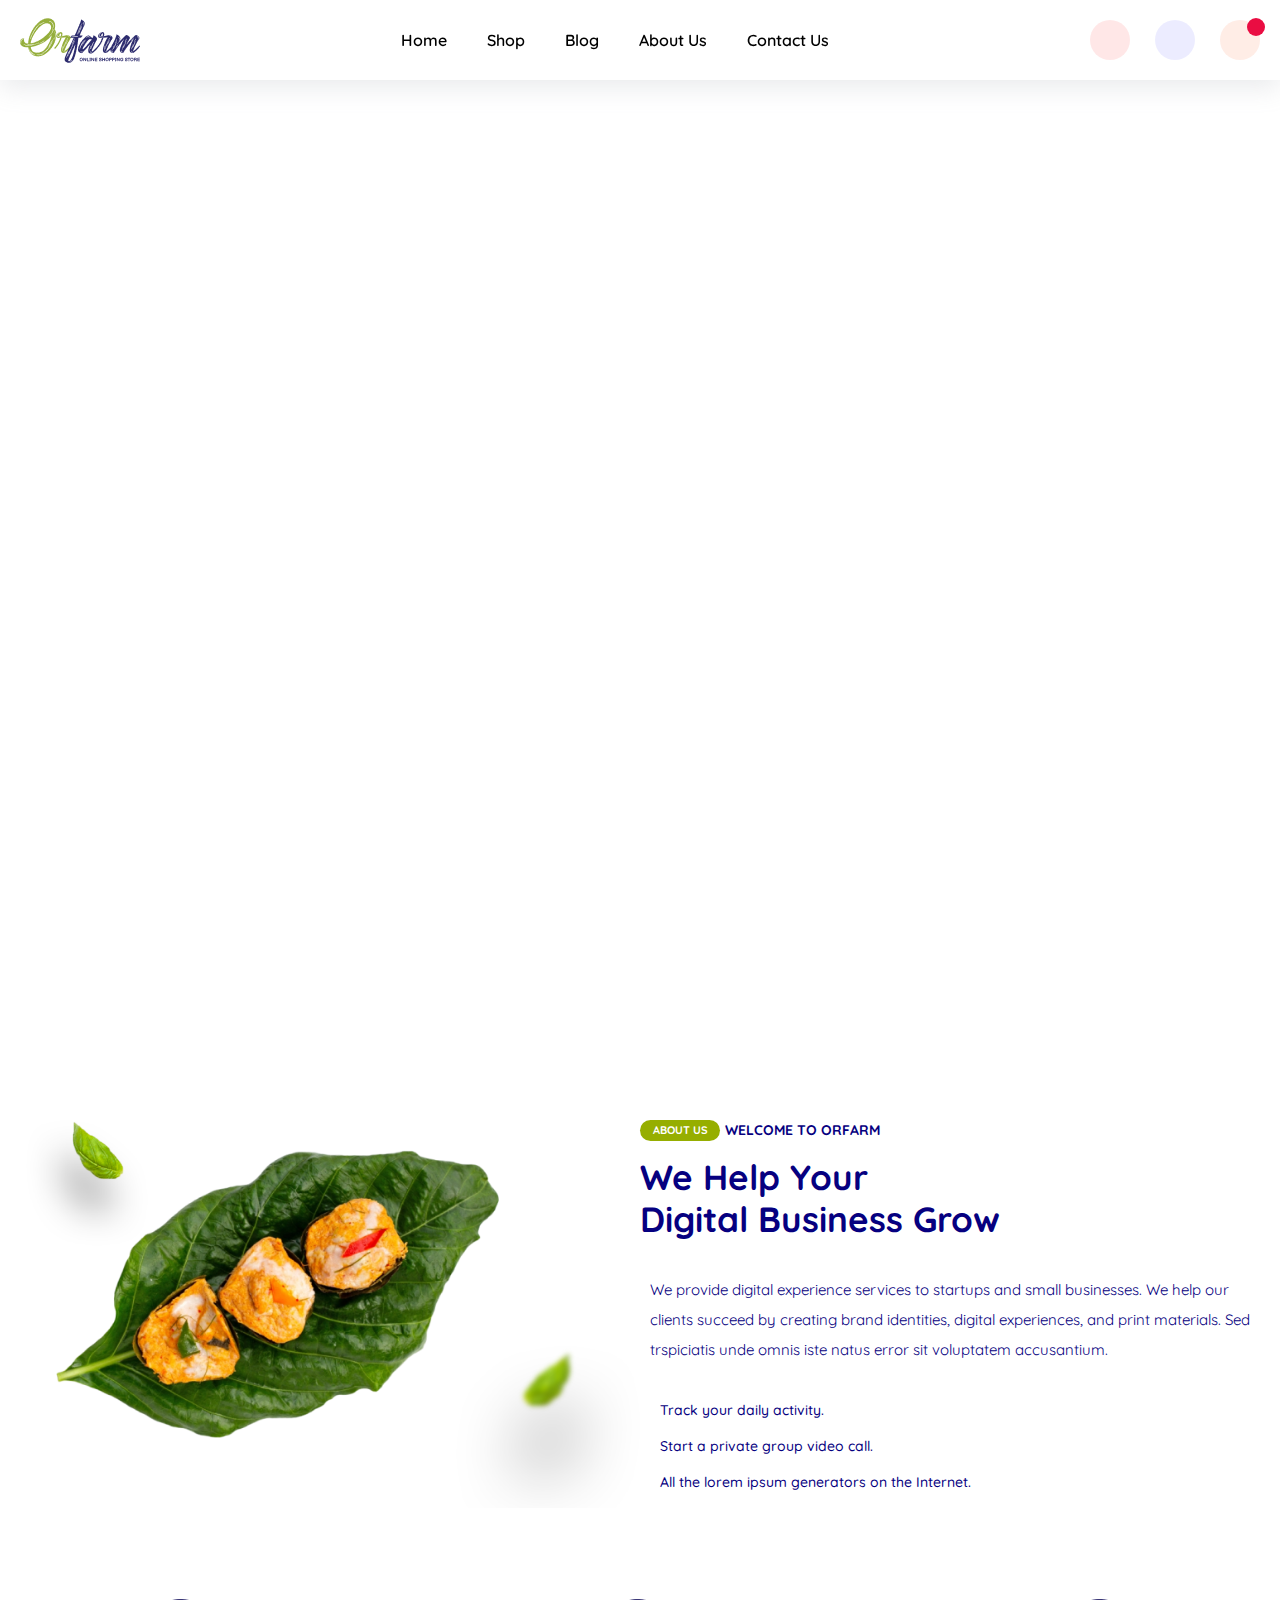
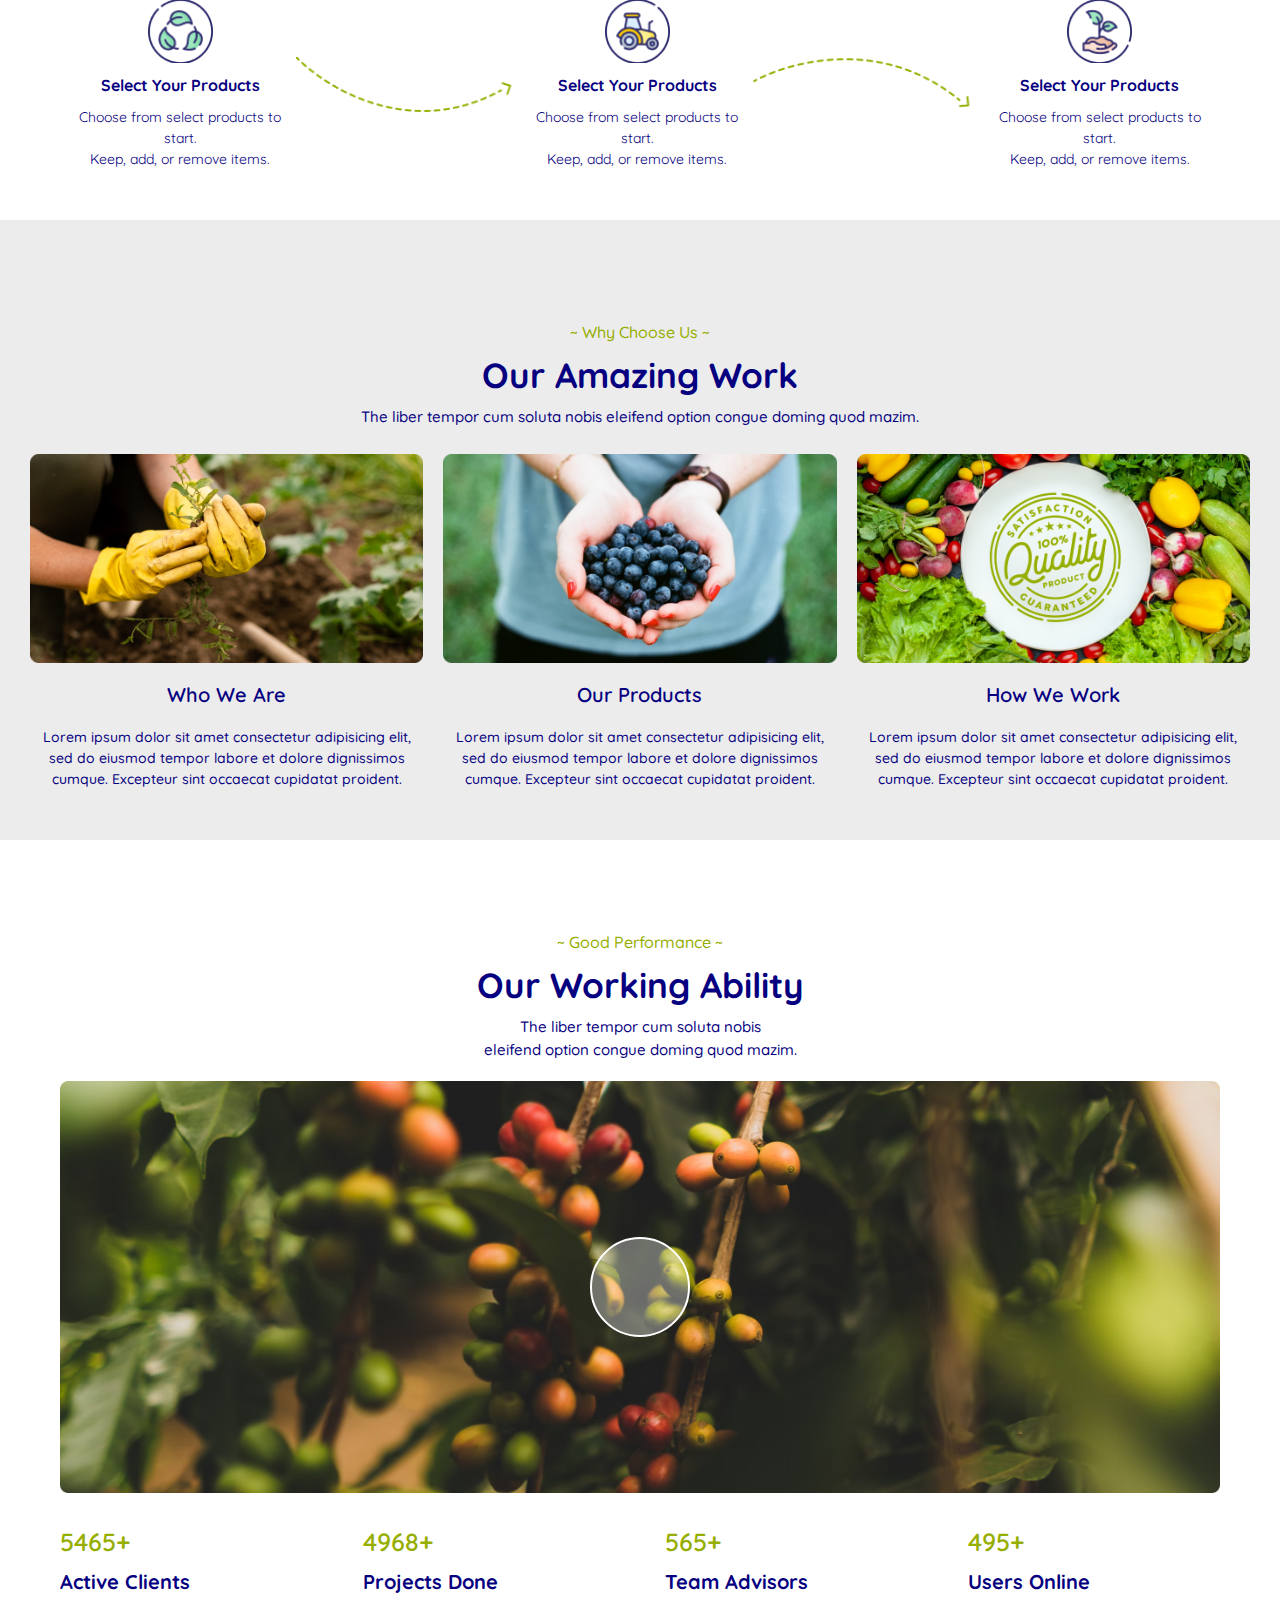
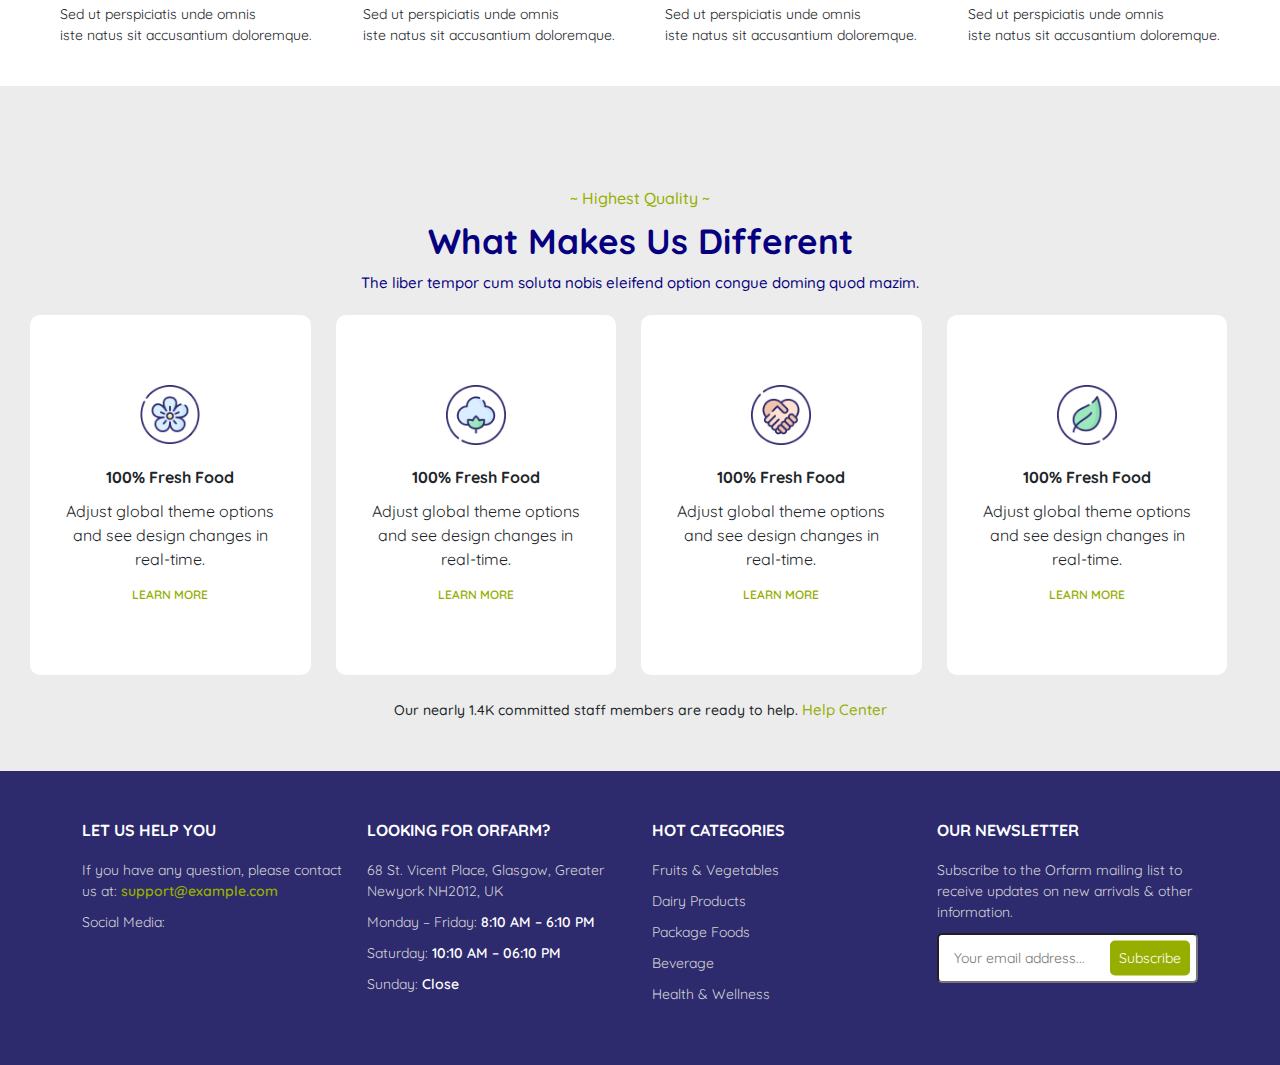
==== commit a40fb982: "fix" ====
--- a/about.html
+++ b/about.html
@@ -4,7 +4,7 @@
         <meta charset="UTF-8" />
         <meta name="viewport" content="width=device-width, initial-scale=1.0" />
         <title>ORFARM</title>
-        <link rel="icon" href="./img/icon/favico.png" type="image/png">
+        <link rel="icon" href="./img/icon/favico.png" type="image/png" />
         <link
             rel="stylesheet"
             href="https://cdnjs.cloudflare.com/ajax/libs/font-awesome/6.4.2/css/all.min.css"
@@ -28,22 +28,22 @@
             </div>
             <div class="menu-res position-fixed">
                 <div class="close">Close</div>
-                <ul>
-                    <li><a href="index.html">Home</a></li>
-                    <li class="shop">
+                <div class="menu-link">
+                    <a class="link" href="index.html">Home</a>
+                    <div class="shop">
                         <p class="d-flex align-items-center justify-content-between"><span>Shop</span> <i class="fa-solid fa-caret-down"></i></p>
-                    </li>
-                    <ul class="menu-tab">
-                        <li><a href="shop.html"> Fresh Meat </a></li>
-                        <li><a href="shop.html">Fresh Fish</a></li>
-                        <li><a href="shop.html">Fresh Vegetables</a></li>
-                        <li><a href="shop.html">Fruit</a></li>
-                        <li><a href="shop.html">Beverage</a></li>
-                    </ul>
-                    <li><a href="blog.html">Blog</a></li>
-                    <li><a href="about.html">About Us</a></li>
-                    <li><a href="contact.html">Contact Us</a></li>
-                </ul>
+                        <div class="menu-tab">
+                            <a href="shop.html"> Fresh Meat </a>
+                            <a href="shop.html">Fresh Fish</a>
+                            <a href="shop.html">Fresh Vegetables</a>
+                            <a href="shop.html">Fruit</a>
+                            <a href="shop.html">Beverage</a>
+                        </div>
+                        <a class="link" href="blog.html">Blog</a>
+                        <a class="link" href="about.html">About Us</a>
+                        <a class="link" href="contact.html">Contact Us</a>
+                    </div>
+                </div>
             </div>
             <div class="bg"></div>
             <div class="log-in">
@@ -63,7 +63,7 @@
                         </div>
                         <p>Forgot Your Password?</p>
                         <div class="sign" onclick="sign()">SIGN IN</div>
-                        <a class="checkout" href="register.html">CREATE AN ACCOUNT</a>
+                        <a class="checkout-btn" href="register.html">CREATE AN ACCOUNT</a>
                     </form>
                 </div>
             </div>
@@ -138,9 +138,9 @@
                 </div>
                 <div class="content-left-right d-flex justify-content-center">
                     <div class="image">
-                        <img src="/img/banner/img_7.png" alt="" />
-                        <img src="/img/icon/leaf-2.png" alt="" />
-                        <img src="/img/icon/media-effect-right.png" alt="" />
+                        <img src="./img/banner/img_7.png" alt="" />
+                        <img src="./img/icon/leaf-2.png" alt="" />
+                        <img src="./img/icon/media-effect-right.png" alt="" />
                     </div>
                     <div class="right-content">
                         <div class="title">
@@ -217,7 +217,7 @@
                     <div class="list-box">
                         <div class="item">
                             <div class="image">
-                                <img src="/img/cate/our-work_1_.png" alt="" />
+                                <img src="./img/cate/our-work_1_.png" alt="" />
                             </div>
                             <div class="text">
                                 <h6>Who We Are</h6>
@@ -229,7 +229,7 @@
                         </div>
                         <div class="item">
                             <div class="image">
-                                <img src="/img/cate/our-work_2_.png" alt="" />
+                                <img src="./img/cate/our-work_2_.png" alt="" />
                             </div>
                             <div class="text">
                                 <h6>Our Products</h6>
@@ -241,7 +241,7 @@
                         </div>
                         <div class="item">
                             <div class="image">
-                                <img src="/img/cate/our-work_3_.png" alt="" />
+                                <img src="./img/cate/our-work_3_.png" alt="" />
                             </div>
                             <div class="text">
                                 <h6>How We Work</h6>
@@ -264,7 +264,7 @@
                     </div>
                     <div class="video-content">
                         <div class="image">
-                            <img src="img/banner/video-ability.png" alt="" />
+                            <img src="./img/banner/video-ability.png" alt="" />
                             <div class="icon-play">
                                 <i class="fa-solid fa-play"></i>
                             </div>
--- a/css/main.css
+++ b/css/main.css
@@ -42,15 +42,15 @@
 }
 
 ::-webkit-scrollbar {
-    width: 5px; 
+    width: 5px;
 }
 
 ::-webkit-scrollbar-thumb {
-    background-color: #009b05; 
+    background-color: #009b05;
 }
 
 ::-webkit-scrollbar-track {
-    background-color: #f1f1f1; 
+    background-color: #f1f1f1;
 }
 
 .attention {
@@ -134,32 +134,7 @@
     left: 0;
     visibility: visible;
 }
-.menu-res ul li {
-    border-bottom: 1px solid white;
-    height: 50px;
-    line-height: 50px;
-    cursor: pointer;
-}
-.menu-res ul .menu-tab {
-    display: none;
-}
-.menu-res ul .menu-tab li {
-    padding-left: 20px;
-}
-.menu-res ul .shop p {
-    padding: 0 20px;
-    color: white;
-}
-.menu-res ul .shop p i {
-    transition: 0.5s;
-}
-.menu-res ul .shop p i.active {
-    transform: rotate(180deg);
-}
-.menu-res ul li a {
-    color: white;
-    padding-left: 20px;
-}
+
 .menu-res .close {
     background-color: #96ae00;
     color: white;
@@ -169,6 +144,32 @@
     width: 100%;
     line-height: 40px;
     cursor: pointer;
+}
+.menu-res .menu-link {
+    color: white;
+}
+.menu-res .menu-link .link {
+    border-bottom: 1px solid white;
+    width: 100%;
+    padding: 10px 20px;
+    color: white;
+}
+.menu-res .menu-link .shop p {
+    border-bottom: 1px solid white;
+    padding: 10px 20px;
+    font-weight: 500;
+}
+.menu-res .menu-link .shop p i {
+    transition: 0.5s;
+}
+.menu-res .menu-link .shop p i.active {
+    transform: rotate(180deg);
+}
+.menu-res .menu-link .shop .menu-tab a {
+    border-bottom: 1px solid white;
+    width: 100%;
+    color: white;
+    padding: 15px 40px;
 }
 .nabar {
     height: 100vh;
@@ -182,9 +183,8 @@
     visibility: hidden;
     transition: 0.5s;
     overflow: auto;
-    
-}
-.nabar::-webkit-scrollbar{
+}
+.nabar::-webkit-scrollbar {
     width: 0;
 }
 .nabar.active {
@@ -657,7 +657,8 @@
     color: #96ae00;
 }
 .log-in form .sign,
-.log-in form .checkout {
+.log-in form .checkout,
+.log-in form .checkout-btn {
     display: block;
     margin: 15px auto;
     width: 220px;
--- a/css/about.css
+++ b/css/about.css
@@ -3,7 +3,7 @@
     margin-top: 50px;
 }
 .main-about .header-about {
-    background-image: url(/img/banner/bg-about_1.png);
+    background-image: url(https://m2.alothemes.com/orfarm/media/wysiwyg/bg-about_1.png);
     color: white;
     position: relative;
     height: 100vh;
